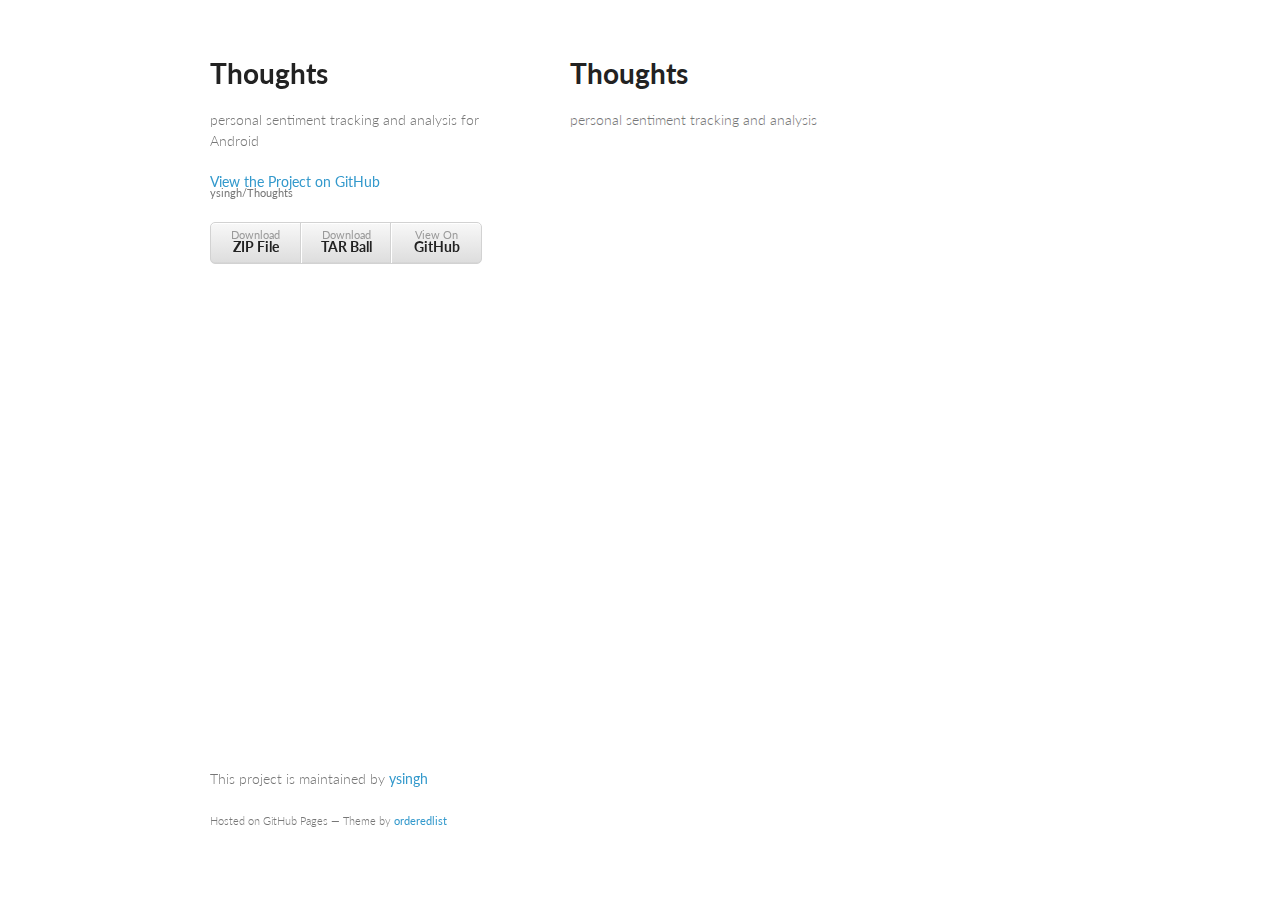
==== index.html @ 92e8973a "Create gh-pages branch via GitHub" ====
<!doctype html>
<html>
  <head>
    <meta charset="utf-8">
    <meta http-equiv="X-UA-Compatible" content="chrome=1">
    <title>Thoughts by ysingh</title>

    <link rel="stylesheet" href="stylesheets/styles.css">
    <link rel="stylesheet" href="stylesheets/pygment_trac.css">
    <meta name="viewport" content="width=device-width, initial-scale=1, user-scalable=no">
    <!--[if lt IE 9]>
    <script src="//html5shiv.googlecode.com/svn/trunk/html5.js"></script>
    <![endif]-->
  </head>
  <body>
    <div class="wrapper">
      <header>
        <h1>Thoughts</h1>
        <p>personal sentiment tracking and analysis for Android</p>

        <p class="view"><a href="https://github.com/ysingh/Thoughts">View the Project on GitHub <small>ysingh/Thoughts</small></a></p>


        <ul>
          <li><a href="https://github.com/ysingh/Thoughts/zipball/master">Download <strong>ZIP File</strong></a></li>
          <li><a href="https://github.com/ysingh/Thoughts/tarball/master">Download <strong>TAR Ball</strong></a></li>
          <li><a href="https://github.com/ysingh/Thoughts">View On <strong>GitHub</strong></a></li>
        </ul>
      </header>
      <section>
        <h1>
<a name="thoughts" class="anchor" href="#thoughts"><span class="octicon octicon-link"></span></a>Thoughts</h1>

<p>personal sentiment tracking and analysis</p>
      </section>
      <footer>
        <p>This project is maintained by <a href="https://github.com/ysingh">ysingh</a></p>
        <p><small>Hosted on GitHub Pages &mdash; Theme by <a href="https://github.com/orderedlist">orderedlist</a></small></p>
      </footer>
    </div>
    <script src="javascripts/scale.fix.js"></script>
    
  </body>
</html>
---- stylesheets/styles.css ----
@import url(https://fonts.googleapis.com/css?family=Lato:300italic,700italic,300,700);

body {
  padding:50px;
  font:14px/1.5 Lato, "Helvetica Neue", Helvetica, Arial, sans-serif;
  color:#777;
  font-weight:300;
}

h1, h2, h3, h4, h5, h6 {
  color:#222;
  margin:0 0 20px;
}

p, ul, ol, table, pre, dl {
  margin:0 0 20px;
}

h1, h2, h3 {
  line-height:1.1;
}

h1 {
  font-size:28px;
}

h2 {
  color:#393939;
}

h3, h4, h5, h6 {
  color:#494949;
}

a {
  color:#39c;
  font-weight:400;
  text-decoration:none;
}

a small {
  font-size:11px;
  color:#777;
  margin-top:-0.6em;
  display:block;
}

.wrapper {
  width:860px;
  margin:0 auto;
}

blockquote {
  border-left:1px solid #e5e5e5;
  margin:0;
  padding:0 0 0 20px;
  font-style:italic;
}

code, pre {
  font-family:Monaco, Bitstream Vera Sans Mono, Lucida Console, Terminal;
  color:#333;
  font-size:12px;
}

pre {
  padding:8px 15px;
  background: #f8f8f8;  
  border-radius:5px;
  border:1px solid #e5e5e5;
  overflow-x: auto;
}

table {
  width:100%;
  border-collapse:collapse;
}

th, td {
  text-align:left;
  padding:5px 10px;
  border-bottom:1px solid #e5e5e5;
}

dt {
  color:#444;
  font-weight:700;
}

th {
  color:#444;
}

img {
  max-width:100%;
}

header {
  width:270px;
  float:left;
  position:fixed;
}

header ul {
  list-style:none;
  height:40px;
  
  padding:0;
  
  background: #eee;
  background: -moz-linear-gradient(top, #f8f8f8 0%, #dddddd 100%);
  background: -webkit-gradient(linear, left top, left bottom, color-stop(0%,#f8f8f8), color-stop(100%,#dddddd));
  background: -webkit-linear-gradient(top, #f8f8f8 0%,#dddddd 100%);
  background: -o-linear-gradient(top, #f8f8f8 0%,#dddddd 100%);
  background: -ms-linear-gradient(top, #f8f8f8 0%,#dddddd 100%);
  background: linear-gradient(top, #f8f8f8 0%,#dddddd 100%);
  
  border-radius:5px;
  border:1px solid #d2d2d2;
  box-shadow:inset #fff 0 1px 0, inset rgba(0,0,0,0.03) 0 -1px 0;
  width:270px;
}

header li {
  width:89px;
  float:left;
  border-right:1px solid #d2d2d2;
  height:40px;
}

header ul a {
  line-height:1;
  font-size:11px;
  color:#999;
  display:block;
  text-align:center;
  padding-top:6px;
  height:40px;
}

strong {
  color:#222;
  font-weight:700;
}

header ul li + li {
  width:88px;
  border-left:1px solid #fff;
}

header ul li + li + li {
  border-right:none;
  width:89px;
}

header ul a strong {
  font-size:14px;
  display:block;
  color:#222;
}

section {
  width:500px;
  float:right;
  padding-bottom:50px;
}

small {
  font-size:11px;
}

hr {
  border:0;
  background:#e5e5e5;
  height:1px;
  margin:0 0 20px;
}

footer {
  width:270px;
  float:left;
  position:fixed;
  bottom:50px;
}

@media print, screen and (max-width: 960px) {
  
  div.wrapper {
    width:auto;
    margin:0;
  }
  
  header, section, footer {
    float:none;
    position:static;
    width:auto;
  }
  
  header {
    padding-right:320px;
  }
  
  section {
    border:1px solid #e5e5e5;
    border-width:1px 0;
    padding:20px 0;
    margin:0 0 20px;
  }
  
  header a small {
    display:inline;
  }
  
  header ul {
    position:absolute;
    right:50px;
    top:52px;
  }
}

@media print, screen and (max-width: 720px) {
  body {
    word-wrap:break-word;
  }
  
  header {
    padding:0;
  }
  
  header ul, header p.view {
    position:static;
  }
  
  pre, code {
    word-wrap:normal;
  }
}

@media print, screen and (max-width: 480px) {
  body {
    padding:15px;
  }
  
  header ul {
    display:none;
  }
}

@media print {
  body {
    padding:0.4in;
    font-size:12pt;
    color:#444;
  }
}
---- stylesheets/pygment_trac.css ----
.highlight  { background: #ffffff; }
.highlight .c { color: #999988; font-style: italic } /* Comment */
.highlight .err { color: #a61717; background-color: #e3d2d2 } /* Error */
.highlight .k { font-weight: bold } /* Keyword */
.highlight .o { font-weight: bold } /* Operator */
.highlight .cm { color: #999988; font-style: italic } /* Comment.Multiline */
.highlight .cp { color: #999999; font-weight: bold } /* Comment.Preproc */
.highlight .c1 { color: #999988; font-style: italic } /* Comment.Single */
.highlight .cs { color: #999999; font-weight: bold; font-style: italic } /* Comment.Special */
.highlight .gd { color: #000000; background-color: #ffdddd } /* Generic.Deleted */
.highlight .gd .x { color: #000000; background-color: #ffaaaa } /* Generic.Deleted.Specific */
.highlight .ge { font-style: italic } /* Generic.Emph */
.highlight .gr { color: #aa0000 } /* Generic.Error */
.highlight .gh { color: #999999 } /* Generic.Heading */
.highlight .gi { color: #000000; background-color: #ddffdd } /* Generic.Inserted */
.highlight .gi .x { color: #000000; background-color: #aaffaa } /* Generic.Inserted.Specific */
.highlight .go { color: #888888 } /* Generic.Output */
.highlight .gp { color: #555555 } /* Generic.Prompt */
.highlight .gs { font-weight: bold } /* Generic.Strong */
.highlight .gu { color: #800080; font-weight: bold; } /* Generic.Subheading */
.highlight .gt { color: #aa0000 } /* Generic.Traceback */
.highlight .kc { font-weight: bold } /* Keyword.Constant */
.highlight .kd { font-weight: bold } /* Keyword.Declaration */
.highlight .kn { font-weight: bold } /* Keyword.Namespace */
.highlight .kp { font-weight: bold } /* Keyword.Pseudo */
.highlight .kr { font-weight: bold } /* Keyword.Reserved */
.highlight .kt { color: #445588; font-weight: bold } /* Keyword.Type */
.highlight .m { color: #009999 } /* Literal.Number */
.highlight .s { color: #d14 } /* Literal.String */
.highlight .na { color: #008080 } /* Name.Attribute */
.highlight .nb { color: #0086B3 } /* Name.Builtin */
.highlight .nc { color: #445588; font-weight: bold } /* Name.Class */
.highlight .no { color: #008080 } /* Name.Constant */
.highlight .ni { color: #800080 } /* Name.Entity */
.highlight .ne { color: #990000; font-weight: bold } /* Name.Exception */
.highlight .nf { color: #990000; font-weight: bold } /* Name.Function */
.highlight .nn { color: #555555 } /* Name.Namespace */
.highlight .nt { color: #000080 } /* Name.Tag */
.highlight .nv { color: #008080 } /* Name.Variable */
.highlight .ow { font-weight: bold } /* Operator.Word */
.highlight .w { color: #bbbbbb } /* Text.Whitespace */
.highlight .mf { color: #009999 } /* Literal.Number.Float */
.highlight .mh { color: #009999 } /* Literal.Number.Hex */
.highlight .mi { color: #009999 } /* Literal.Number.Integer */
.highlight .mo { color: #009999 } /* Literal.Number.Oct */
.highlight .sb { color: #d14 } /* Literal.String.Backtick */
.highlight .sc { color: #d14 } /* Literal.String.Char */
.highlight .sd { color: #d14 } /* Literal.String.Doc */
.highlight .s2 { color: #d14 } /* Literal.String.Double */
.highlight .se { color: #d14 } /* Literal.String.Escape */
.highlight .sh { color: #d14 } /* Literal.String.Heredoc */
.highlight .si { color: #d14 } /* Literal.String.Interpol */
.highlight .sx { color: #d14 } /* Literal.String.Other */
.highlight .sr { color: #009926 } /* Literal.String.Regex */
.highlight .s1 { color: #d14 } /* Literal.String.Single */
.highlight .ss { color: #990073 } /* Literal.String.Symbol */
.highlight .bp { color: #999999 } /* Name.Builtin.Pseudo */
.highlight .vc { color: #008080 } /* Name.Variable.Class */
.highlight .vg { color: #008080 } /* Name.Variable.Global */
.highlight .vi { color: #008080 } /* Name.Variable.Instance */
.highlight .il { color: #009999 } /* Literal.Number.Integer.Long */

.type-csharp .highlight .k { color: #0000FF }
.type-csharp .highlight .kt { color: #0000FF }
.type-csharp .highlight .nf { color: #000000; font-weight: normal }
.type-csharp .highlight .nc { color: #2B91AF }
.type-csharp .highlight .nn { color: #000000 }
.type-csharp .highlight .s { color: #A31515 }
.type-csharp .highlight .sc { color: #A31515 }
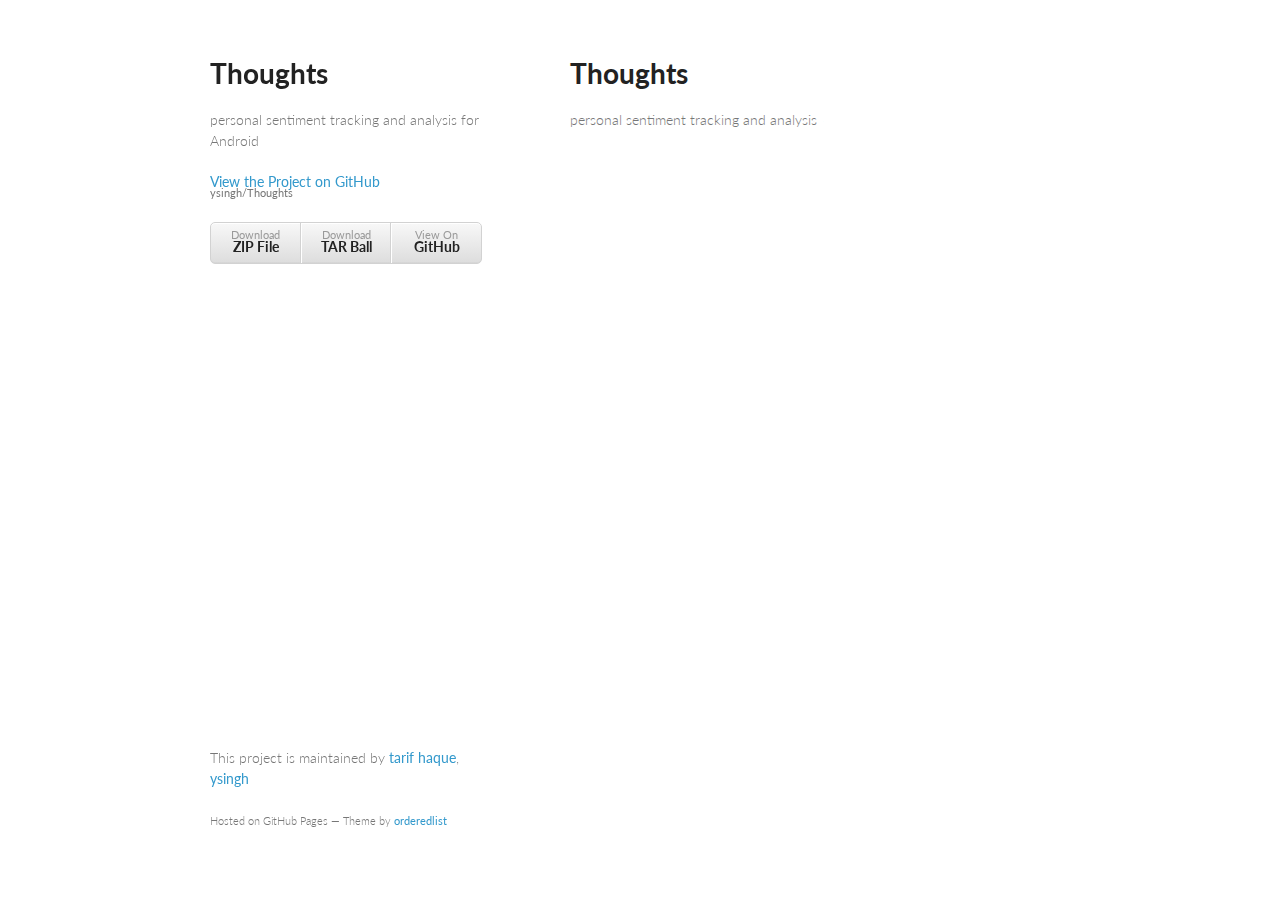
==== commit 1a9de813: "Update index.html" ====
--- a/index.html
+++ b/index.html
@@ -3,7 +3,7 @@
   <head>
     <meta charset="utf-8">
     <meta http-equiv="X-UA-Compatible" content="chrome=1">
-    <title>Thoughts by ysingh</title>
+    <title>Thoughts</title>
 
     <link rel="stylesheet" href="stylesheets/styles.css">
     <link rel="stylesheet" href="stylesheets/pygment_trac.css">
@@ -34,11 +34,11 @@
 <p>personal sentiment tracking and analysis</p>
       </section>
       <footer>
-        <p>This project is maintained by <a href="https://github.com/ysingh">ysingh</a></p>
+        <p>This project is maintained by <a href="https://github.com/tarifhaque">tarif haque</a>, <a href="https://github.com/ysingh">ysingh</a></p>
         <p><small>Hosted on GitHub Pages &mdash; Theme by <a href="https://github.com/orderedlist">orderedlist</a></small></p>
       </footer>
     </div>
     <script src="javascripts/scale.fix.js"></script>
     
   </body>
-</html>+</html>
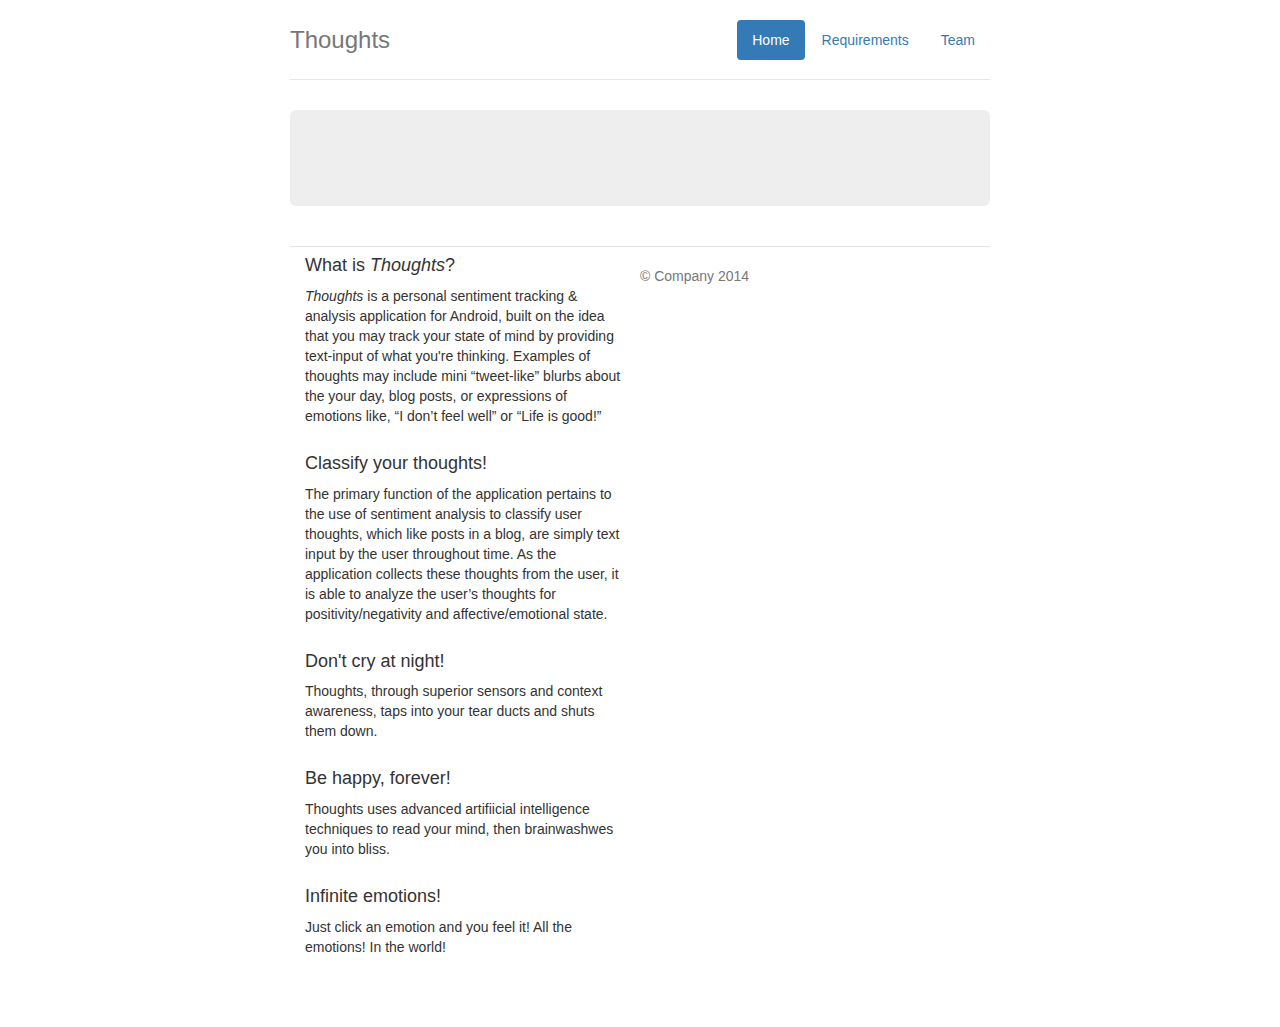
==== commit c3b9f438: "Skeleton homepage" ====
--- a/index.html
+++ b/index.html
@@ -1,44 +1,81 @@
-<!doctype html>
-<html>
+<!DOCTYPE html>
+<html lang="en">
   <head>
     <meta charset="utf-8">
-    <meta http-equiv="X-UA-Compatible" content="chrome=1">
-    <title>Thoughts</title>
+    <meta http-equiv="X-UA-Compatible" content="IE=edge">
+    <meta name="viewport" content="width=device-width, initial-scale=1">
+    <meta name="description" content="">
+    <meta name="author" content="">
+    <link rel="icon" href="../../favicon.ico">
 
-    <link rel="stylesheet" href="stylesheets/styles.css">
-    <link rel="stylesheet" href="stylesheets/pygment_trac.css">
-    <meta name="viewport" content="width=device-width, initial-scale=1, user-scalable=no">
+    <title>Thoughts - Pessonal Sentiment Analysis for Android</title>
+
+    <!-- Bootstrap core CSS -->
+    <!-- link href="../../dist/css/bootstrap.min.css" rel="stylesheet"-->
+    <link href="https://maxcdn.bootstrapcdn.com/bootstrap/3.2.0/css/bootstrap.min.css" rel="stylesheet">
+
+    <!-- Custom styles for this template -->
+    <link href="jumbotron-narrow.css" rel="stylesheet">
+
+    <!-- Just for debugging purposes. Don't actually copy these 2 lines! -->
+    <!--[if lt IE 9]><script src="../../assets/js/ie8-responsive-file-warning.js"></script><![endif]-->
+    <script src="../../assets/js/ie-emulation-modes-warning.js"></script>
+
+    <!-- HTML5 shim and Respond.js IE8 support of HTML5 elements and media queries -->
     <!--[if lt IE 9]>
-    <script src="//html5shiv.googlecode.com/svn/trunk/html5.js"></script>
+      <script src="https://oss.maxcdn.com/html5shiv/3.7.2/html5shiv.min.js"></script>
+      <script src="https://oss.maxcdn.com/respond/1.4.2/respond.min.js"></script>
     <![endif]-->
   </head>
+
   <body>
-    <div class="wrapper">
-      <header>
-        <h1>Thoughts</h1>
-        <p>personal sentiment tracking and analysis for Android</p>
 
-        <p class="view"><a href="https://github.com/ysingh/Thoughts">View the Project on GitHub <small>ysingh/Thoughts</small></a></p>
+    <div class="container">
+      <div class="header">
+        <ul class="nav nav-pills pull-right">
+          <li class="active"><a href="#">Home</a></li>
+          <li><a href="#">Requirements</a></li>
+          <li><a href="#">Team</a></li>
+        </ul>
+        <h3 class="text-muted">Thoughts</h3>
+      </div>
+
+      <div class="jumbotron">
+      </div>
+
+      <div class="row marketing">
+        <div class="col-lg-6">
+          <h4>What is <i>Thoughts</i>?</h4>
+          
+          <p>
+          <i> Thoughts </i> is a personal sentiment tracking & analysis application for Android, built on the idea that you may track your state of mind by providing text-input of what you're thinking. Examples of thoughts may include mini “tweet-like” blurbs about the your day, blog posts, or expressions of emotions like, “I don’t feel well” or “Life is good!”
+          </p>
+
+          <h4>Classify your thoughts!</h4>
+          <p>
+          The primary function of the application pertains to the use of sentiment analysis to classify user thoughts, which like posts in a blog, are simply text input by the user throughout time. As the application collects these thoughts from the user, it is able to analyze the user’s thoughts for positivity/negativity and affective/emotional state.
+          </p>
+
+          <h4>Don't cry at night!</h4>
+          <p>Thoughts, through superior sensors and context awareness, taps into your tear ducts and shuts them down.</p>
+
+          <h4>Be happy, forever!</h4>
+          <p>Thoughts uses advanced artifiicial intelligence techniques to read your mind, then brainwashwes you into bliss. </p>
+
+          <h4>Infinite emotions!</h4>
+          <p>Just click an emotion and you feel it! All the emotions! In the world! </p>
+
+        </div>
+
+      <div class="footer">
+        <p>&copy; Company 2014</p>
+      </div>
+
+    </div> <!-- /container -->
 
 
-        <ul>
-          <li><a href="https://github.com/ysingh/Thoughts/zipball/master">Download <strong>ZIP File</strong></a></li>
-          <li><a href="https://github.com/ysingh/Thoughts/tarball/master">Download <strong>TAR Ball</strong></a></li>
-          <li><a href="https://github.com/ysingh/Thoughts">View On <strong>GitHub</strong></a></li>
-        </ul>
-      </header>
-      <section>
-        <h1>
-<a name="thoughts" class="anchor" href="#thoughts"><span class="octicon octicon-link"></span></a>Thoughts</h1>
-
-<p>personal sentiment tracking and analysis</p>
-      </section>
-      <footer>
-        <p>This project is maintained by <a href="https://github.com/tarifhaque">tarif haque</a>, <a href="https://github.com/ysingh">ysingh</a></p>
-        <p><small>Hosted on GitHub Pages &mdash; Theme by <a href="https://github.com/orderedlist">orderedlist</a></small></p>
-      </footer>
-    </div>
-    <script src="javascripts/scale.fix.js"></script>
-    
+    <!-- IE10 viewport hack for Surface/desktop Windows 8 bug -->
+    <script src="../../assets/js/ie10-viewport-bug-workaround.js"></script>
   </body>
 </html>
+
--- a/jumbotron-narrow.css
+++ b/jumbotron-narrow.css
@@ -0,0 +1,79 @@
+/* Space out contents a little bit */
+body {
+  padding-top: 20px;
+  padding-bottom: 20px;
+}
+
+/* Everything but the jumbotron gets side spacing for mobile first views */
+.header,
+.marketing,
+.footer {
+  padding-right: 15px;
+  padding-left: 15px;
+}
+
+/* Custom page header */
+.header {
+  border-bottom: 1px solid #e5e5e5;
+}
+/* Make the masthead heading the same height as the navigation */
+.header h3 {
+  padding-bottom: 19px;
+  margin-top: 0;
+  margin-bottom: 0;
+  line-height: 40px;
+}
+
+/* Custom page footer */
+.footer {
+  padding-top: 19px;
+  color: #777;
+  border-top: 1px solid #e5e5e5;
+}
+
+/* Customize container */
+@media (min-width: 768px) {
+  .container {
+    max-width: 730px;
+  }
+}
+.container-narrow > hr {
+  margin: 30px 0;
+}
+
+/* Main marketing message and sign up button */
+.jumbotron {
+  text-align: center;
+  border-bottom: 1px solid #e5e5e5;
+}
+.jumbotron .btn {
+  padding: 14px 24px;
+  font-size: 21px;
+}
+
+/* Supporting marketing content */
+.marketing {
+  margin: 40px 0;
+}
+.marketing p + h4 {
+  margin-top: 28px;
+}
+
+/* Responsive: Portrait tablets and up */
+@media screen and (min-width: 768px) {
+  /* Remove the padding we set earlier */
+  .header,
+  .marketing,
+  .footer {
+    padding-right: 0;
+    padding-left: 0;
+  }
+  /* Space out the masthead */
+  .header {
+    margin-bottom: 30px;
+  }
+  /* Remove the bottom border on the jumbotron for visual effect */
+  .jumbotron {
+    border-bottom: 0;
+  }
+}
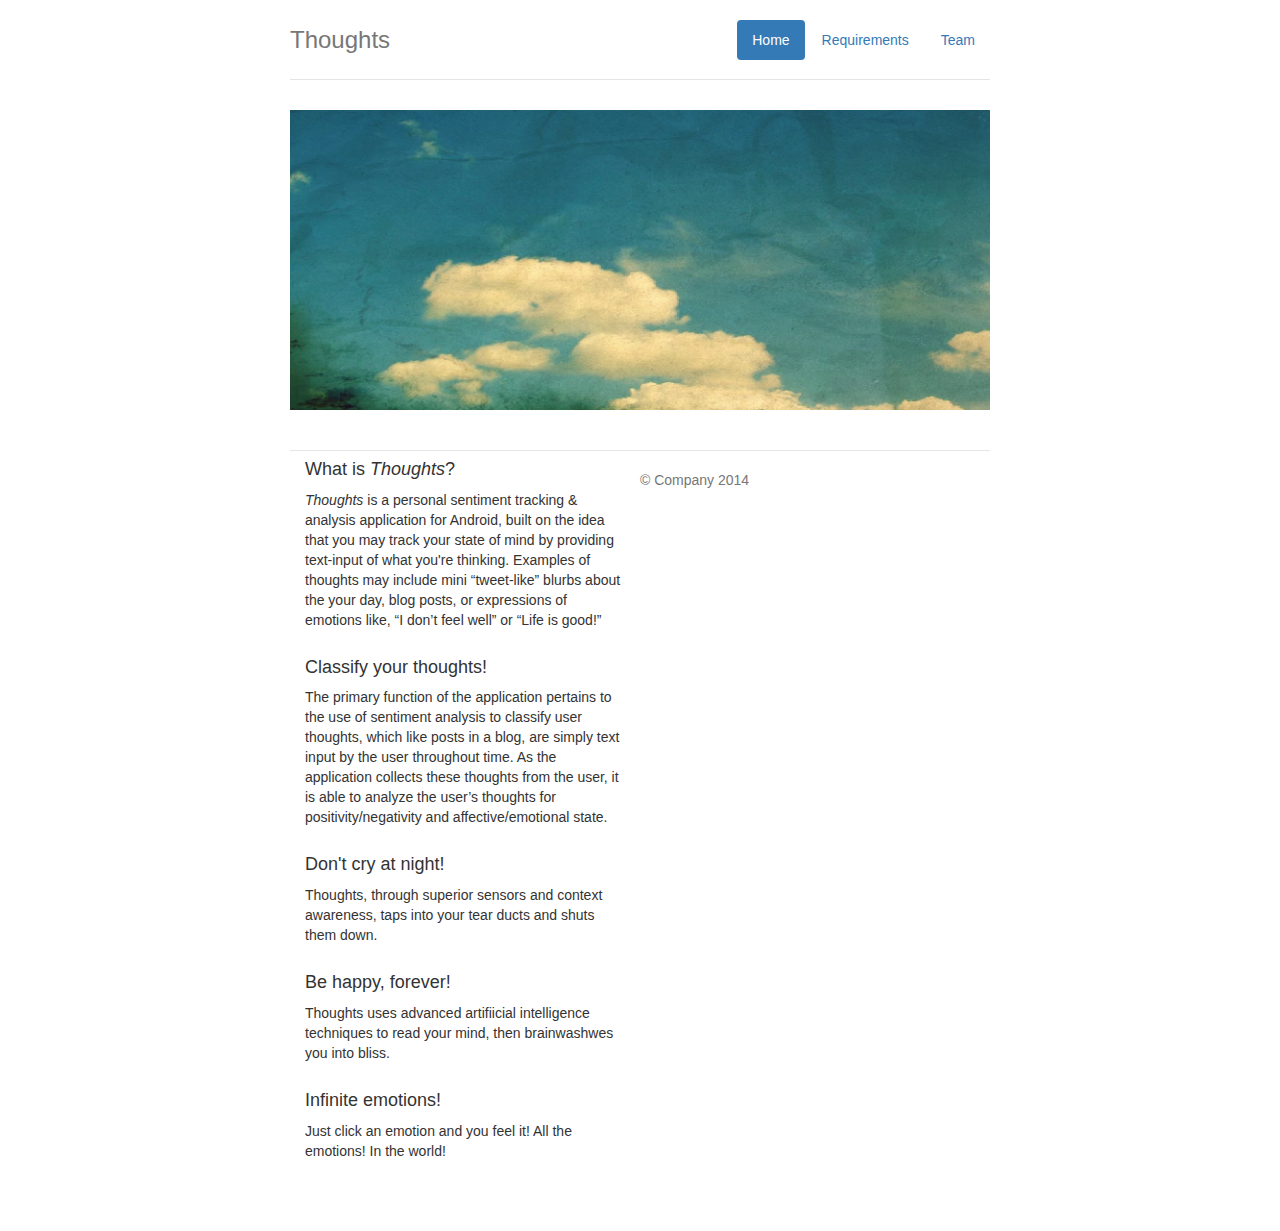
==== commit b33b2c32: "added header image in home" ====
--- a/index.html
+++ b/index.html
@@ -40,8 +40,7 @@
         <h3 class="text-muted">Thoughts</h3>
       </div>
 
-      <div class="jumbotron">
-      </div>
+      <img src="clouds.jpg" width="100%"></img>
 
       <div class="row marketing">
         <div class="col-lg-6">
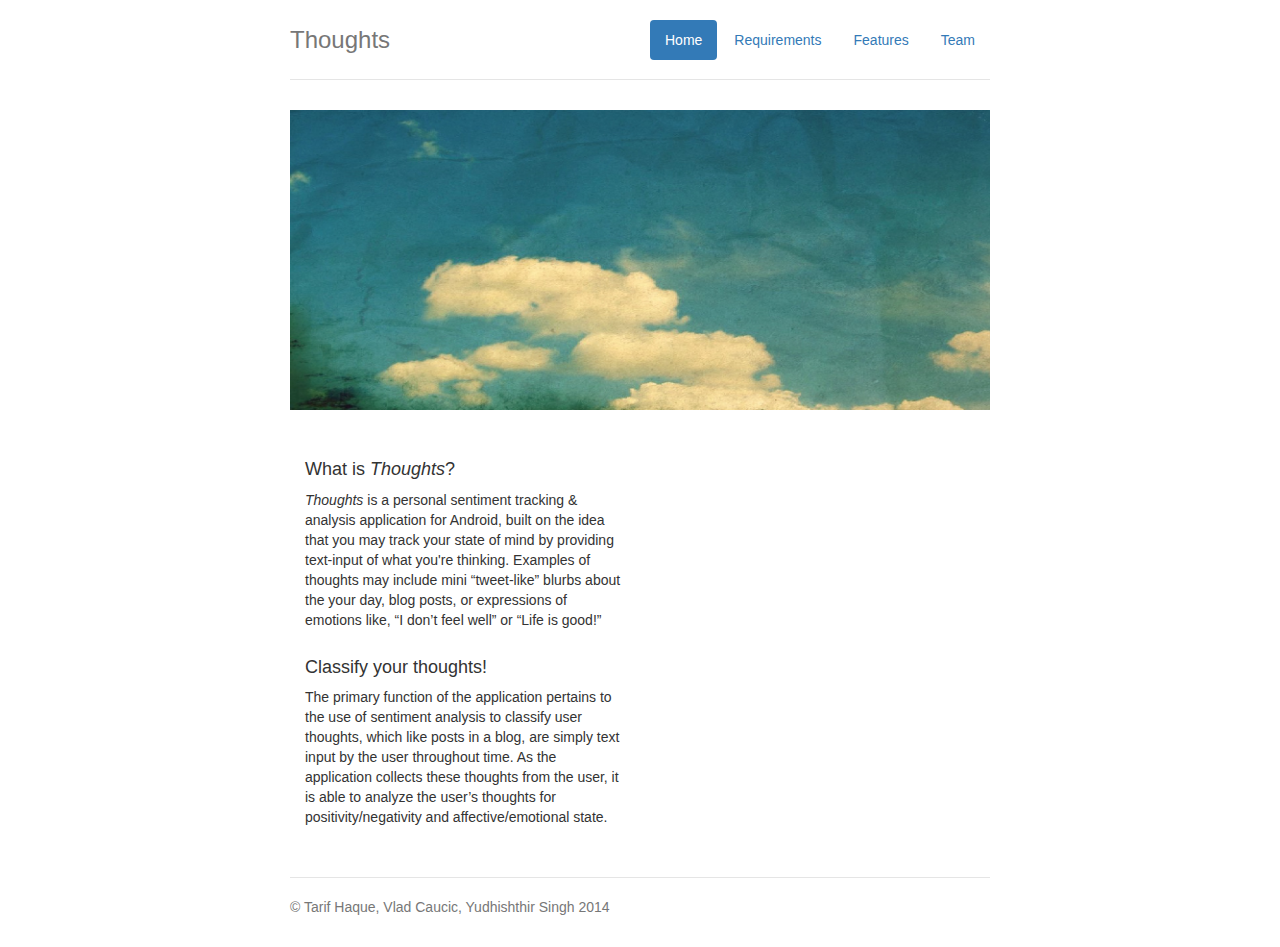
==== commit 644a1b2b: "some minor link fixes" ====
--- a/index.html
+++ b/index.html
@@ -8,7 +8,7 @@
     <meta name="author" content="">
     <link rel="icon" href="../../favicon.ico">
 
-    <title>Thoughts - Pessonal Sentiment Analysis for Android</title>
+    <title>Thoughts - Personal Sentiment Analysis for Android</title>
 
     <!-- Bootstrap core CSS -->
     <!-- link href="../../dist/css/bootstrap.min.css" rel="stylesheet"-->
@@ -33,9 +33,10 @@
     <div class="container">
       <div class="header">
         <ul class="nav nav-pills pull-right">
-          <li class="active"><a href="#">Home</a></li>
-          <li><a href="#">Requirements</a></li>
-          <li><a href="#">Team</a></li>
+          <li class="active"><a href="index.html">Home</a></li>
+          <li><a href="requirements.html">Requirements</a></li>
+	  <li><a href="features.html">Features</a></li>
+          <li><a href="team.html">Team</a></li>
         </ul>
         <h3 class="text-muted">Thoughts</h3>
       </div>
@@ -54,20 +55,10 @@
           <p>
           The primary function of the application pertains to the use of sentiment analysis to classify user thoughts, which like posts in a blog, are simply text input by the user throughout time. As the application collects these thoughts from the user, it is able to analyze the user’s thoughts for positivity/negativity and affective/emotional state.
           </p>
-
-          <h4>Don't cry at night!</h4>
-          <p>Thoughts, through superior sensors and context awareness, taps into your tear ducts and shuts them down.</p>
-
-          <h4>Be happy, forever!</h4>
-          <p>Thoughts uses advanced artifiicial intelligence techniques to read your mind, then brainwashwes you into bliss. </p>
-
-          <h4>Infinite emotions!</h4>
-          <p>Just click an emotion and you feel it! All the emotions! In the world! </p>
-
-        </div>
-
+  </div>
+  </div>
       <div class="footer">
-        <p>&copy; Company 2014</p>
+        <p>&copy; Tarif Haque, Vlad Caucic, Yudhishthir Singh 2014</p>
       </div>
 
     </div> <!-- /container -->
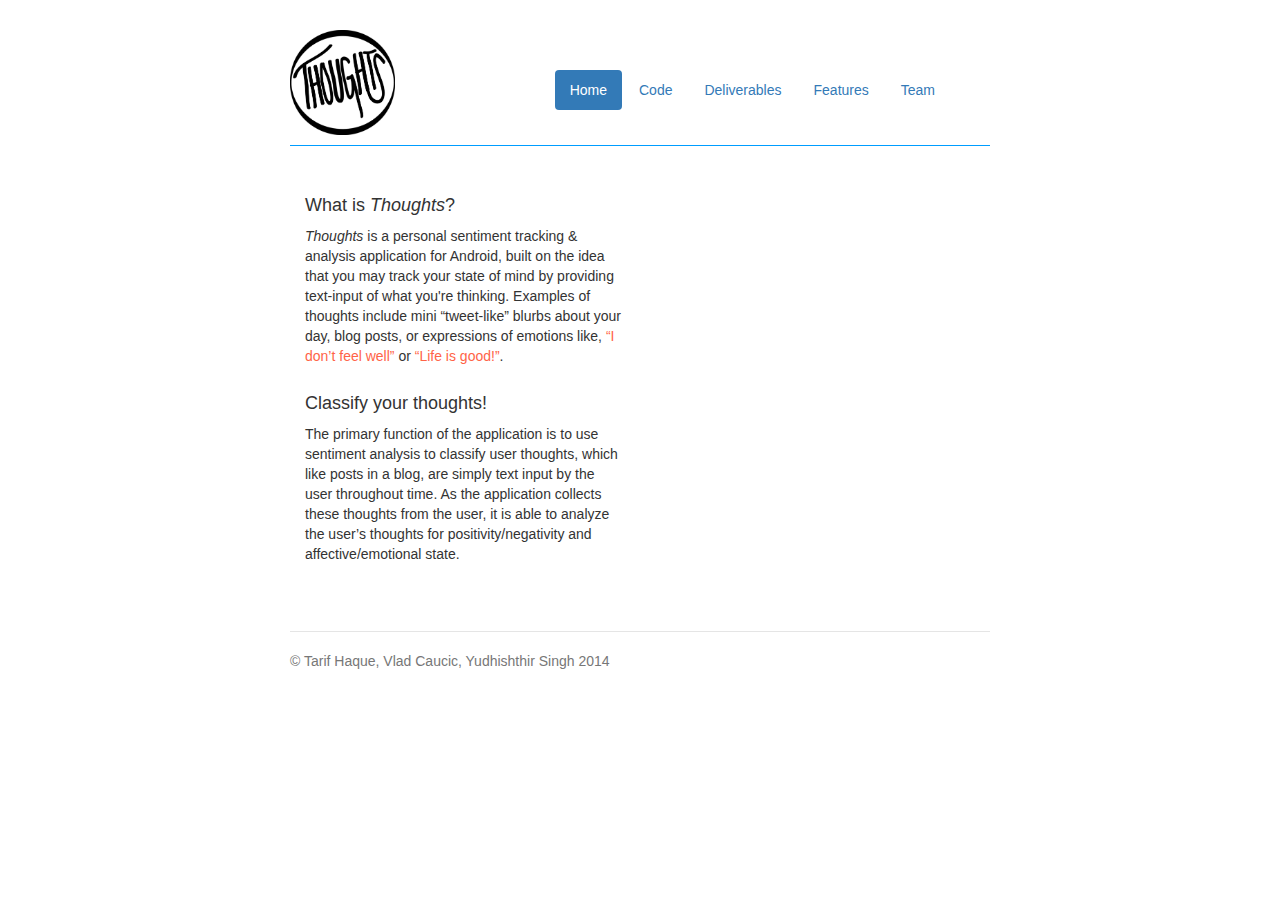
==== commit ed463285: "Final website sans youtube video link" ====
--- a/index.html
+++ b/index.html
@@ -4,11 +4,11 @@
     <meta charset="utf-8">
     <meta http-equiv="X-UA-Compatible" content="IE=edge">
     <meta name="viewport" content="width=device-width, initial-scale=1">
-    <meta name="description" content="">
-    <meta name="author" content="">
+    <meta name="description" content="Thoughts is a personal sentiment analysis app for Android.">
+    <meta name="author" content="Tarif Haque, Vlad Cacuic, Yudhishthir Singh">
     <link rel="icon" href="../../favicon.ico">
 
-    <title>Thoughts - Personal Sentiment Analysis for Android</title>
+    <title>Thoughts - Personal Sentiment Analysis for Android | Welcome!</title>
 
     <!-- Bootstrap core CSS -->
     <!-- link href="../../dist/css/bootstrap.min.css" rel="stylesheet"-->
@@ -32,29 +32,33 @@
 
     <div class="container">
       <div class="header">
-        <ul class="nav nav-pills pull-right">
+        <ul class="nav nav-pills pull-right padded">
           <li class="active"><a href="index.html">Home</a></li>
-          <li><a href="requirements.html">Requirements</a></li>
+          <li><a href="code.html">Code</a></li>
+          <li><a href="deliverables.html">Deliverables</a></li>
 	  <li><a href="features.html">Features</a></li>
-          <li><a href="team.html">Team</a></li>
+	  <li><a href="team.html">Team</a></li>
         </ul>
-        <h3 class="text-muted">Thoughts</h3>
+	<!-- <h3 class="text-muted">Thoughts</h3> -->
+      <img src="logo.png" width="15%" height="10%"></img>
       </div>
 
-      <img src="clouds.jpg" width="100%"></img>
 
       <div class="row marketing">
-        <div class="col-lg-6">
+        <div class="col-lg-6" height="100%">
           <h4>What is <i>Thoughts</i>?</h4>
           
           <p>
-          <i> Thoughts </i> is a personal sentiment tracking & analysis application for Android, built on the idea that you may track your state of mind by providing text-input of what you're thinking. Examples of thoughts may include mini “tweet-like” blurbs about the your day, blog posts, or expressions of emotions like, “I don’t feel well” or “Life is good!”
+	  <i> Thoughts </i> is a personal sentiment tracking & analysis application for Android, built on the idea that you may track your state of mind by providing text-input of what you're thinking. Examples of thoughts include mini “tweet-like” blurbs about your day, blog posts, or expressions of emotions like, <span class="thought">“I don’t feel well”</span> or <span class="thought">“Life is good!”</span>.
           </p>
 
           <h4>Classify your thoughts!</h4>
           <p>
-          The primary function of the application pertains to the use of sentiment analysis to classify user thoughts, which like posts in a blog, are simply text input by the user throughout time. As the application collects these thoughts from the user, it is able to analyze the user’s thoughts for positivity/negativity and affective/emotional state.
+          The primary function of the application is to use sentiment analysis to classify user thoughts, which like posts in a blog, are simply text input by the user throughout time. As the application collects these thoughts from the user, it is able to analyze the user’s thoughts for positivity/negativity and affective/emotional state.
           </p>
+  </div>
+  <div class="col-lg-6">
+	<iframe type="text/html" width="100%" height="400px" src="http://www.youtube.com/embed/c8xbxRexnbs" frameborder="0" allowfullscreen></iframe>
   </div>
   </div>
       <div class="footer">
--- a/jumbotron-narrow.css
+++ b/jumbotron-narrow.css
@@ -1,6 +1,6 @@
 /* Space out contents a little bit */
 body {
-  padding-top: 20px;
+  padding-top: 30px;
   padding-bottom: 20px;
 }
 
@@ -14,7 +14,8 @@
 
 /* Custom page header */
 .header {
-  border-bottom: 1px solid #e5e5e5;
+  padding-bottom: 10px;
+  border-bottom: 1px solid #009dff;
 }
 /* Make the masthead heading the same height as the navigation */
 .header h3 {
@@ -76,4 +77,25 @@
   .jumbotron {
     border-bottom: 0;
   }
+
+
+  /* CUSTOM STYLES */
+  .angry { color: rgb(220,20,60); }
+  .happy { color: rgb(124,252,0); }
+  .sad {color: rgb(64,224,208); }
+  .suprise{ color: rgb(255,165,0);}
+  .disgust{ color: rgb(218,112,214); }
+  .thought{ color: rgb(255,99,71); }
+  .rightImg { position:relative; float:right; width: 40%; height:70%;}
+  .padded {padding:40px;}
+  #wrap { float: left; width:60%;}
+  .centered { text-align: center;}
+  img[alt="portrait"] {
+	      -webkit-border-radius: 64px;
+	          -moz-border-radius: 64px;
+		      -ms-border-radius: 64px;
+		          -o-border-radius: 64px;
+			      border-radius: 64px;
+		      }
+  .feedImg { padding:60px; }
 }
